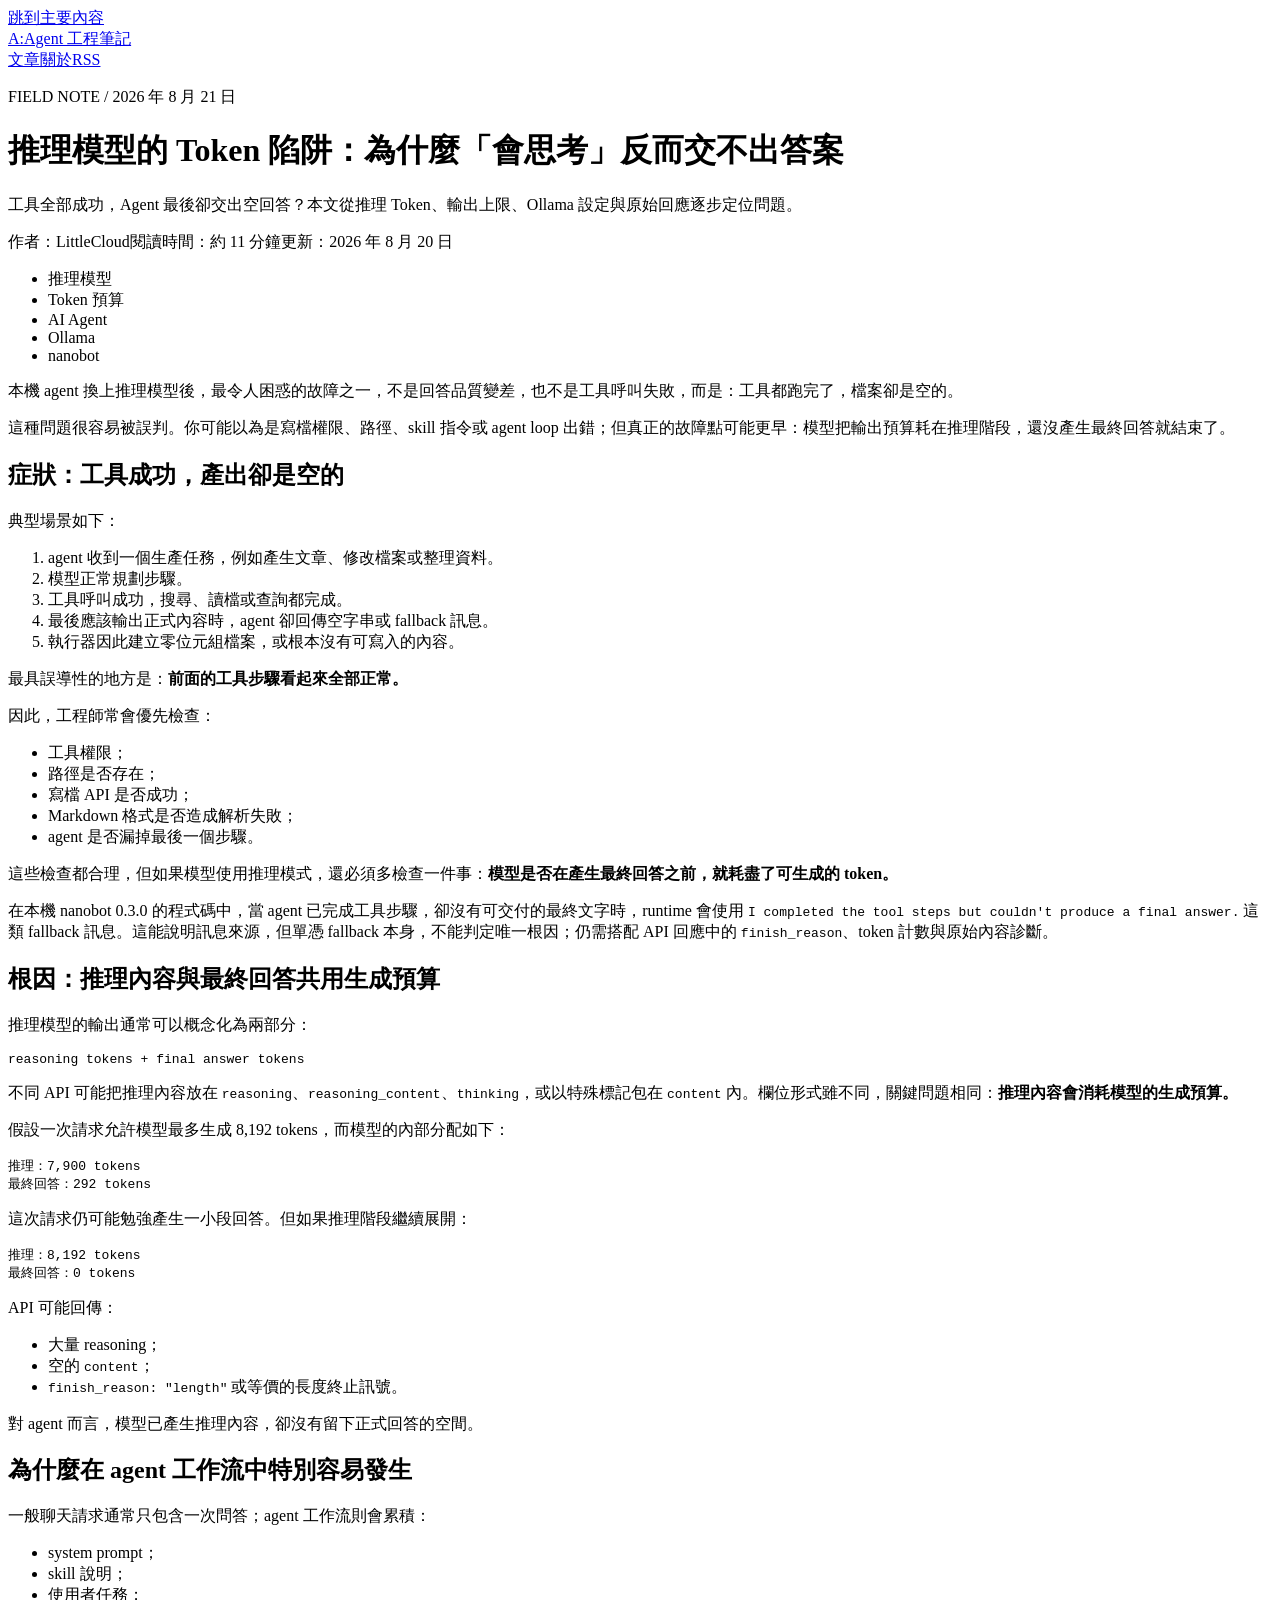
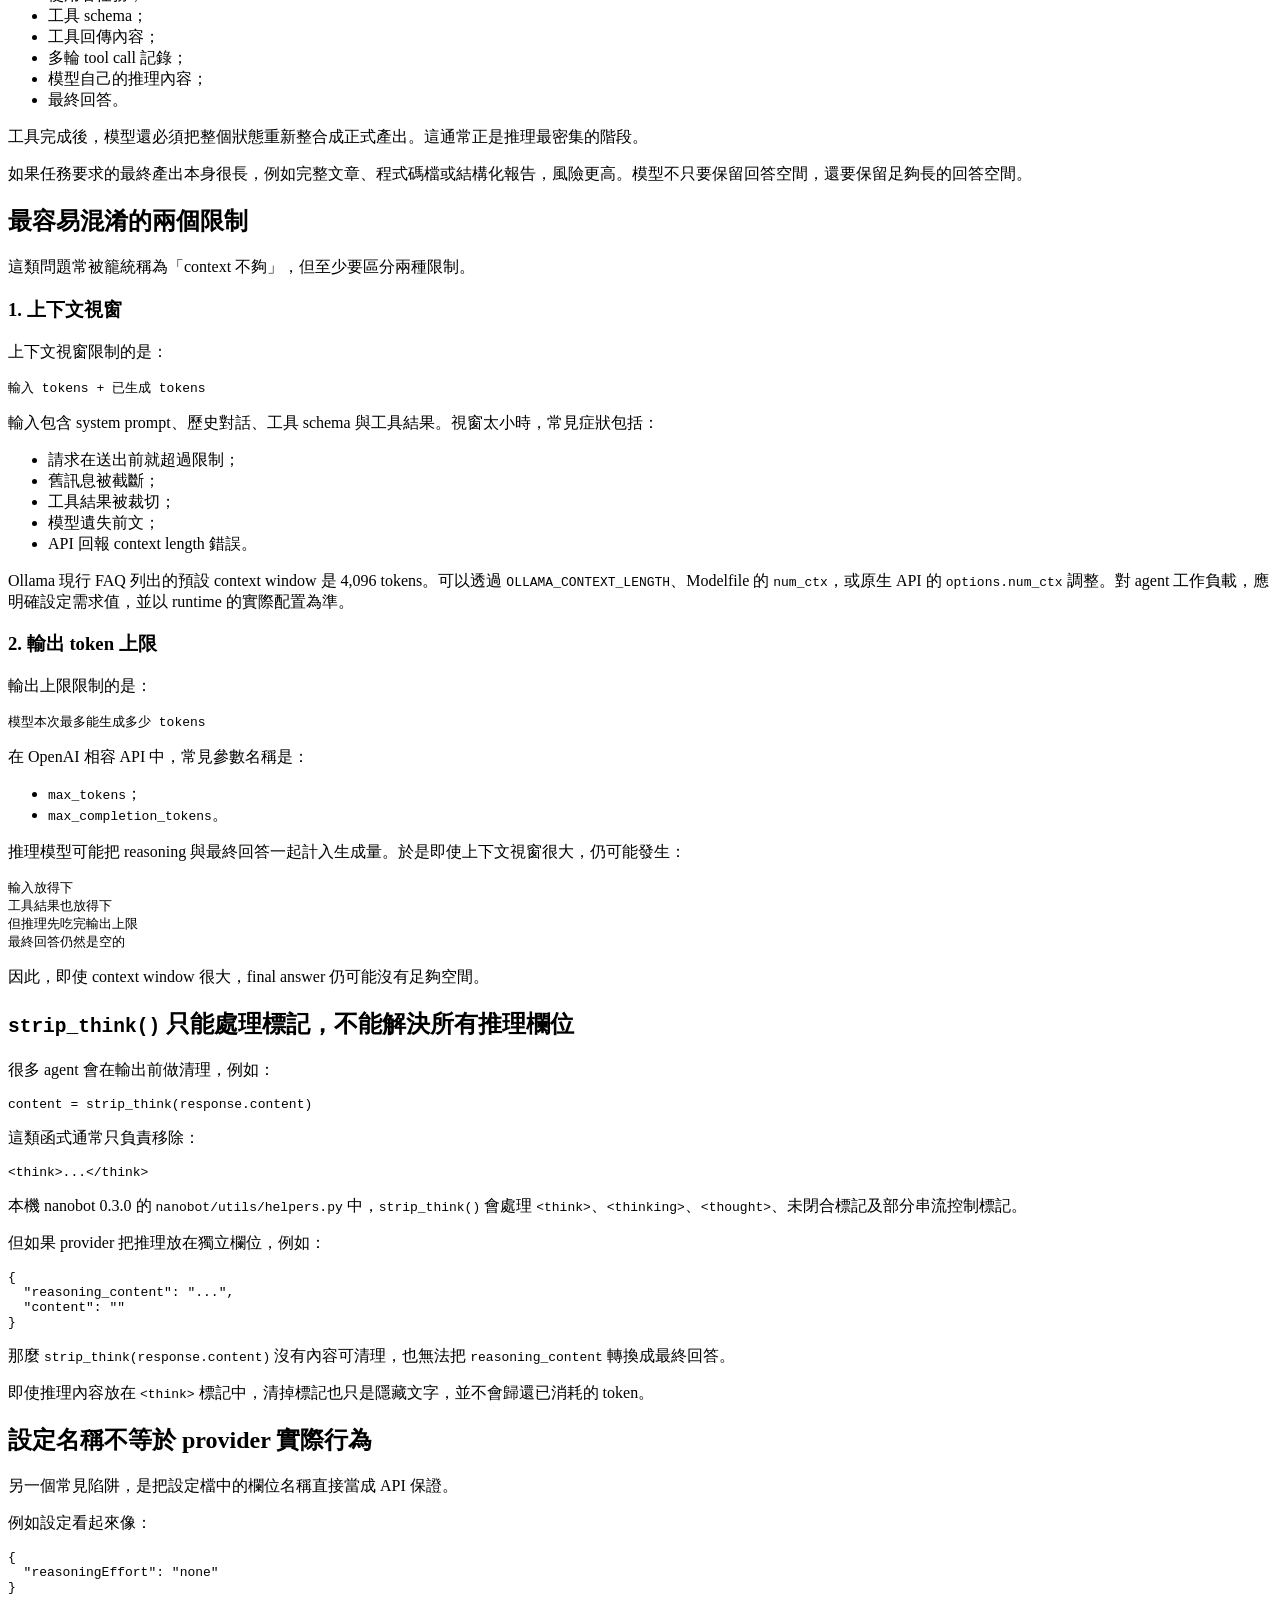
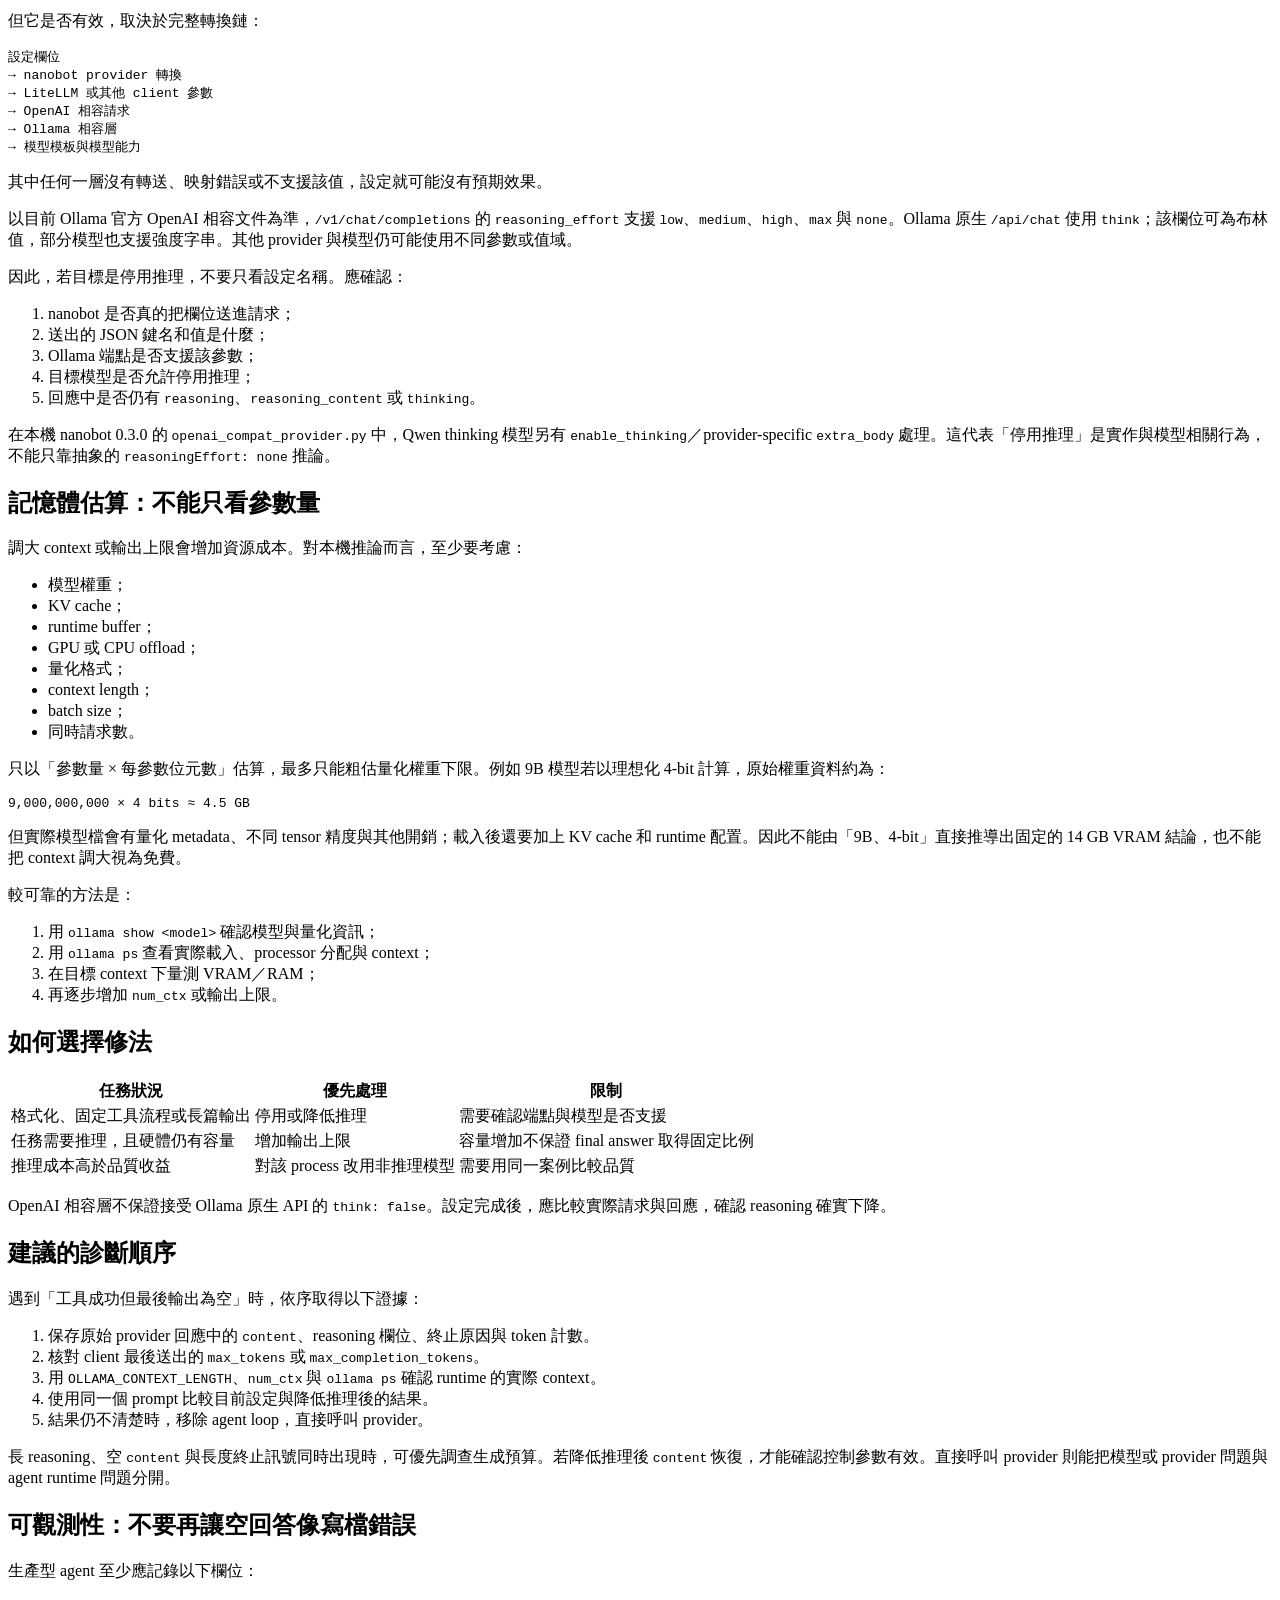
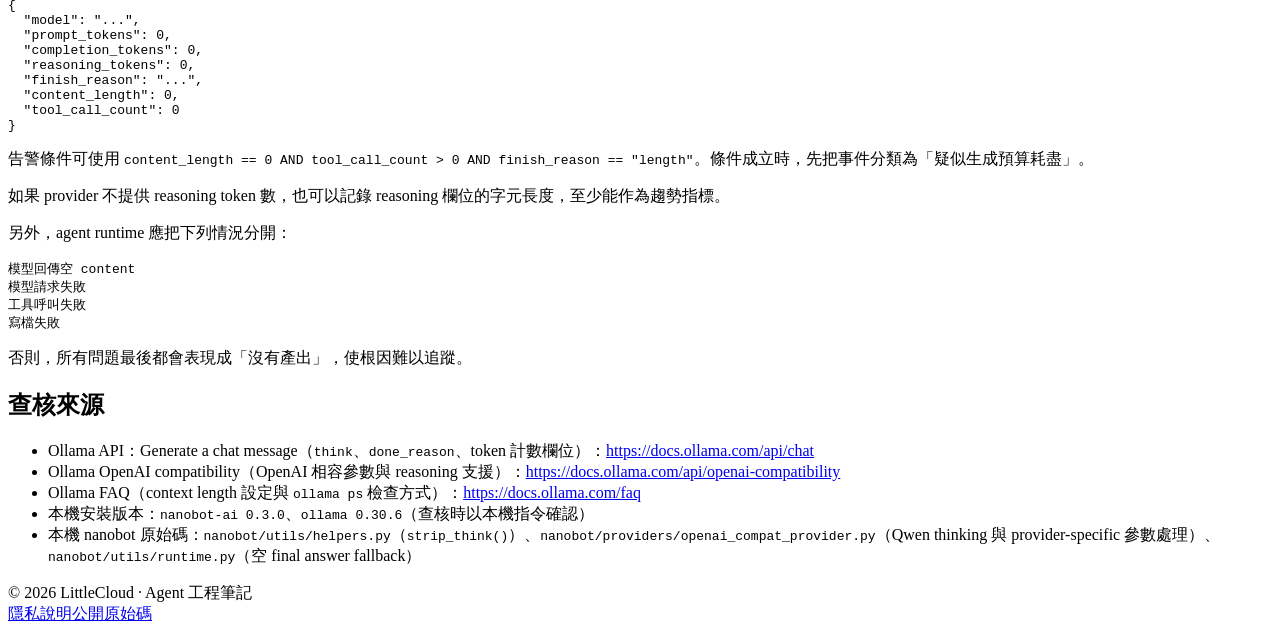
==== docs/posts/reasoning-token-trap/index.html @ 6ed3b205 "feat: 建立 Agent 工程筆記並發布首篇文章" ====
<!doctype html>
<html lang="zh-Hant">
<head>
  <meta charset="utf-8">
  <meta name="viewport" content="width=device-width, initial-scale=1">
  <title>推理模型的 Token 陷阱：為什麼「會思考」反而交不出答案｜Agent 工程筆記</title>
  <meta name="description" content="工具全部成功，Agent 最後卻交出空回答？本文從推理 Token、輸出上限、Ollama 設定與原始回應逐步定位問題。">
  <meta name="robots" content="index,follow">
  <meta name="theme-color" content="#004a3f">
  <link rel="canonical" href="https://littlecloud891117-tech.github.io/agent-engineering-notes/posts/reasoning-token-trap/">
  <link rel="alternate" type="application/rss+xml" title="Agent 工程筆記" href="https://littlecloud891117-tech.github.io/agent-engineering-notes/feed.xml">
  <link rel="stylesheet" href="/agent-engineering-notes/assets/styles.css">
<script type="application/ld+json">{"@context": "https://schema.org", "@type": "TechArticle", "headline": "推理模型的 Token 陷阱：為什麼「會思考」反而交不出答案", "description": "工具全部成功，Agent 最後卻交出空回答？本文從推理 Token、輸出上限、Ollama 設定與原始回應逐步定位問題。", "datePublished": "2026-08-21", "dateModified": "2026-08-20", "inLanguage": "zh-Hant", "author": {"@type": "Person", "name": "LittleCloud"}, "mainEntityOfPage": "https://littlecloud891117-tech.github.io/agent-engineering-notes/posts/reasoning-token-trap/", "keywords": ["推理模型", "Token 預算", "AI Agent", "Ollama", "nanobot"]}</script>
</head>
<body>
<a class="skip-link" href="#main">跳到主要內容</a>
<header class="site-header">
  <nav class="nav" aria-label="主要導覽">
    <a class="brand" href="/agent-engineering-notes/"><span class="brand-mark" aria-hidden="true">A:</span><span class="brand-name">Agent 工程筆記</span></a>
    <div class="nav-links"><a href="/agent-engineering-notes/">文章</a><a href="/agent-engineering-notes/about/">關於</a><a href="/agent-engineering-notes/feed.xml">RSS</a></div>
  </nav>
</header>
<main id="main"><header class="article-header">
  <p class="eyebrow">FIELD NOTE / 2026 年 8 月 21 日</p>
  <h1>推理模型的 Token 陷阱：為什麼「會思考」反而交不出答案</h1>
  <p class="article-dek">工具全部成功，Agent 最後卻交出空回答？本文從推理 Token、輸出上限、Ollama 設定與原始回應逐步定位問題。</p>
  <div class="article-meta"><span>作者：LittleCloud</span><span>閱讀時間：約 11 分鐘</span><span>更新：2026 年 8 月 20 日</span></div>
  <ul class="tag-list" aria-label="文章標籤"><li class="tag">推理模型</li><li class="tag">Token 預算</li><li class="tag">AI Agent</li><li class="tag">Ollama</li><li class="tag">nanobot</li></ul>
</header>
<article class="prose" data-source-sha256="1fbe356cb1611d88f131a388b54e28773e67cb4de681069ea52f38fb6ffc7315"><p>本機 agent 換上推理模型後，最令人困惑的故障之一，不是回答品質變差，也不是工具呼叫失敗，而是：工具都跑完了，檔案卻是空的。</p>
<p>這種問題很容易被誤判。你可能以為是寫檔權限、路徑、skill 指令或 agent loop 出錯；但真正的故障點可能更早：模型把輸出預算耗在推理階段，還沒產生最終回答就結束了。</p>
<h2>症狀：工具成功，產出卻是空的</h2>
<p>典型場景如下：</p>
<ol>
<li>agent 收到一個生產任務，例如產生文章、修改檔案或整理資料。</li>
<li>模型正常規劃步驟。</li>
<li>工具呼叫成功，搜尋、讀檔或查詢都完成。</li>
<li>最後應該輸出正式內容時，agent 卻回傳空字串或 fallback 訊息。</li>
<li>執行器因此建立零位元組檔案，或根本沒有可寫入的內容。</li>
</ol>
<p>最具誤導性的地方是：<strong>前面的工具步驟看起來全部正常。</strong></p>
<p>因此，工程師常會優先檢查：</p>
<ul>
<li>工具權限；</li>
<li>路徑是否存在；</li>
<li>寫檔 API 是否成功；</li>
<li>Markdown 格式是否造成解析失敗；</li>
<li>agent 是否漏掉最後一個步驟。</li>
</ul>
<p>這些檢查都合理，但如果模型使用推理模式，還必須多檢查一件事：<strong>模型是否在產生最終回答之前，就耗盡了可生成的 token。</strong></p>
<p>在本機 nanobot 0.3.0 的程式碼中，當 agent 已完成工具步驟，卻沒有可交付的最終文字時，runtime 會使用 <code>I completed the tool steps but couldn't produce a final answer.</code> 這類 fallback 訊息。這能說明訊息來源，但單憑 fallback 本身，不能判定唯一根因；仍需搭配 API 回應中的 <code>finish_reason</code>、token 計數與原始內容診斷。</p>
<h2>根因：推理內容與最終回答共用生成預算</h2>
<p>推理模型的輸出通常可以概念化為兩部分：</p>
<pre><code class="language-text">reasoning tokens + final answer tokens
</code></pre>
<p>不同 API 可能把推理內容放在 <code>reasoning</code>、<code>reasoning_content</code>、<code>thinking</code>，或以特殊標記包在 <code>content</code> 內。欄位形式雖不同，關鍵問題相同：<strong>推理內容會消耗模型的生成預算。</strong></p>
<p>假設一次請求允許模型最多生成 8,192 tokens，而模型的內部分配如下：</p>
<pre><code class="language-text">推理：7,900 tokens
最終回答：292 tokens
</code></pre>
<p>這次請求仍可能勉強產生一小段回答。但如果推理階段繼續展開：</p>
<pre><code class="language-text">推理：8,192 tokens
最終回答：0 tokens
</code></pre>
<p>API 可能回傳：</p>
<ul>
<li>大量 reasoning；</li>
<li>空的 <code>content</code>；</li>
<li><code>finish_reason: &quot;length&quot;</code> 或等價的長度終止訊號。</li>
</ul>
<p>對 agent 而言，模型已產生推理內容，卻沒有留下正式回答的空間。</p>
<h2>為什麼在 agent 工作流中特別容易發生</h2>
<p>一般聊天請求通常只包含一次問答；agent 工作流則會累積：</p>
<ul>
<li>system prompt；</li>
<li>skill 說明；</li>
<li>使用者任務；</li>
<li>工具 schema；</li>
<li>工具回傳內容；</li>
<li>多輪 tool call 記錄；</li>
<li>模型自己的推理內容；</li>
<li>最終回答。</li>
</ul>
<p>工具完成後，模型還必須把整個狀態重新整合成正式產出。這通常正是推理最密集的階段。</p>
<p>如果任務要求的最終產出本身很長，例如完整文章、程式碼檔或結構化報告，風險更高。模型不只要保留回答空間，還要保留足夠長的回答空間。</p>
<h2>最容易混淆的兩個限制</h2>
<p>這類問題常被籠統稱為「context 不夠」，但至少要區分兩種限制。</p>
<h3>1. 上下文視窗</h3>
<p>上下文視窗限制的是：</p>
<pre><code class="language-text">輸入 tokens + 已生成 tokens
</code></pre>
<p>輸入包含 system prompt、歷史對話、工具 schema 與工具結果。視窗太小時，常見症狀包括：</p>
<ul>
<li>請求在送出前就超過限制；</li>
<li>舊訊息被截斷；</li>
<li>工具結果被裁切；</li>
<li>模型遺失前文；</li>
<li>API 回報 context length 錯誤。</li>
</ul>
<p>Ollama 現行 FAQ 列出的預設 context window 是 4,096 tokens。可以透過 <code>OLLAMA_CONTEXT_LENGTH</code>、Modelfile 的 <code>num_ctx</code>，或原生 API 的 <code>options.num_ctx</code> 調整。對 agent 工作負載，應明確設定需求值，並以 runtime 的實際配置為準。</p>
<h3>2. 輸出 token 上限</h3>
<p>輸出上限限制的是：</p>
<pre><code class="language-text">模型本次最多能生成多少 tokens
</code></pre>
<p>在 OpenAI 相容 API 中，常見參數名稱是：</p>
<ul>
<li><code>max_tokens</code>；</li>
<li><code>max_completion_tokens</code>。</li>
</ul>
<p>推理模型可能把 reasoning 與最終回答一起計入生成量。於是即使上下文視窗很大，仍可能發生：</p>
<pre><code class="language-text">輸入放得下
工具結果也放得下
但推理先吃完輸出上限
最終回答仍然是空的
</code></pre>
<p>因此，即使 context window 很大，final answer 仍可能沒有足夠空間。</p>
<h2><code>strip_think()</code> 只能處理標記，不能解決所有推理欄位</h2>
<p>很多 agent 會在輸出前做清理，例如：</p>
<pre><code class="language-python">content = strip_think(response.content)
</code></pre>
<p>這類函式通常只負責移除：</p>
<pre><code class="language-text">&lt;think&gt;...&lt;/think&gt;
</code></pre>
<p>本機 nanobot 0.3.0 的 <code>nanobot/utils/helpers.py</code> 中，<code>strip_think()</code> 會處理 <code>&lt;think&gt;</code>、<code>&lt;thinking&gt;</code>、<code>&lt;thought&gt;</code>、未閉合標記及部分串流控制標記。</p>
<p>但如果 provider 把推理放在獨立欄位，例如：</p>
<pre><code class="language-json">{
  &quot;reasoning_content&quot;: &quot;...&quot;,
  &quot;content&quot;: &quot;&quot;
}
</code></pre>
<p>那麼 <code>strip_think(response.content)</code> 沒有內容可清理，也無法把 <code>reasoning_content</code> 轉換成最終回答。</p>
<p>即使推理內容放在 <code>&lt;think&gt;</code> 標記中，清掉標記也只是隱藏文字，並不會歸還已消耗的 token。</p>
<h2>設定名稱不等於 provider 實際行為</h2>
<p>另一個常見陷阱，是把設定檔中的欄位名稱直接當成 API 保證。</p>
<p>例如設定看起來像：</p>
<pre><code class="language-json">{
  &quot;reasoningEffort&quot;: &quot;none&quot;
}
</code></pre>
<p>但它是否有效，取決於完整轉換鏈：</p>
<pre><code class="language-text">設定欄位
→ nanobot provider 轉換
→ LiteLLM 或其他 client 參數
→ OpenAI 相容請求
→ Ollama 相容層
→ 模型模板與模型能力
</code></pre>
<p>其中任何一層沒有轉送、映射錯誤或不支援該值，設定就可能沒有預期效果。</p>
<p>以目前 Ollama 官方 OpenAI 相容文件為準，<code>/v1/chat/completions</code> 的 <code>reasoning_effort</code> 支援 <code>low</code>、<code>medium</code>、<code>high</code>、<code>max</code> 與 <code>none</code>。Ollama 原生 <code>/api/chat</code> 使用 <code>think</code>；該欄位可為布林值，部分模型也支援強度字串。其他 provider 與模型仍可能使用不同參數或值域。</p>
<p>因此，若目標是停用推理，不要只看設定名稱。應確認：</p>
<ol>
<li>nanobot 是否真的把欄位送進請求；</li>
<li>送出的 JSON 鍵名和值是什麼；</li>
<li>Ollama 端點是否支援該參數；</li>
<li>目標模型是否允許停用推理；</li>
<li>回應中是否仍有 <code>reasoning</code>、<code>reasoning_content</code> 或 <code>thinking</code>。</li>
</ol>
<p>在本機 nanobot 0.3.0 的 <code>openai_compat_provider.py</code> 中，Qwen thinking 模型另有 <code>enable_thinking</code>／provider-specific <code>extra_body</code> 處理。這代表「停用推理」是實作與模型相關行為，不能只靠抽象的 <code>reasoningEffort: none</code> 推論。</p>
<h2>記憶體估算：不能只看參數量</h2>
<p>調大 context 或輸出上限會增加資源成本。對本機推論而言，至少要考慮：</p>
<ul>
<li>模型權重；</li>
<li>KV cache；</li>
<li>runtime buffer；</li>
<li>GPU 或 CPU offload；</li>
<li>量化格式；</li>
<li>context length；</li>
<li>batch size；</li>
<li>同時請求數。</li>
</ul>
<p>只以「參數量 × 每參數位元數」估算，最多只能粗估量化權重下限。例如 9B 模型若以理想化 4-bit 計算，原始權重資料約為：</p>
<pre><code class="language-text">9,000,000,000 × 4 bits ≈ 4.5 GB
</code></pre>
<p>但實際模型檔會有量化 metadata、不同 tensor 精度與其他開銷；載入後還要加上 KV cache 和 runtime 配置。因此不能由「9B、4-bit」直接推導出固定的 14 GB VRAM 結論，也不能把 context 調大視為免費。</p>
<p>較可靠的方法是：</p>
<ol>
<li>用 <code>ollama show &lt;model&gt;</code> 確認模型與量化資訊；</li>
<li>用 <code>ollama ps</code> 查看實際載入、processor 分配與 context；</li>
<li>在目標 context 下量測 VRAM／RAM；</li>
<li>再逐步增加 <code>num_ctx</code> 或輸出上限。</li>
</ol>
<h2>如何選擇修法</h2>
<table>
<thead>
<tr>
<th>任務狀況</th>
<th>優先處理</th>
<th>限制</th>
</tr>
</thead>
<tbody>
<tr>
<td>格式化、固定工具流程或長篇輸出</td>
<td>停用或降低推理</td>
<td>需要確認端點與模型是否支援</td>
</tr>
<tr>
<td>任務需要推理，且硬體仍有容量</td>
<td>增加輸出上限</td>
<td>容量增加不保證 final answer 取得固定比例</td>
</tr>
<tr>
<td>推理成本高於品質收益</td>
<td>對該 process 改用非推理模型</td>
<td>需要用同一案例比較品質</td>
</tr>
</tbody>
</table>
<p>OpenAI 相容層不保證接受 Ollama 原生 API 的 <code>think: false</code>。設定完成後，應比較實際請求與回應，確認 reasoning 確實下降。</p>
<h2>建議的診斷順序</h2>
<p>遇到「工具成功但最後輸出為空」時，依序取得以下證據：</p>
<ol>
<li>保存原始 provider 回應中的 <code>content</code>、reasoning 欄位、終止原因與 token 計數。</li>
<li>核對 client 最後送出的 <code>max_tokens</code> 或 <code>max_completion_tokens</code>。</li>
<li>用 <code>OLLAMA_CONTEXT_LENGTH</code>、<code>num_ctx</code> 與 <code>ollama ps</code> 確認 runtime 的實際 context。</li>
<li>使用同一個 prompt 比較目前設定與降低推理後的結果。</li>
<li>結果仍不清楚時，移除 agent loop，直接呼叫 provider。</li>
</ol>
<p>長 reasoning、空 <code>content</code> 與長度終止訊號同時出現時，可優先調查生成預算。若降低推理後 <code>content</code> 恢復，才能確認控制參數有效。直接呼叫 provider 則能把模型或 provider 問題與 agent runtime 問題分開。</p>
<h2>可觀測性：不要再讓空回答像寫檔錯誤</h2>
<p>生產型 agent 至少應記錄以下欄位：</p>
<pre><code class="language-json">{
  &quot;model&quot;: &quot;...&quot;,
  &quot;prompt_tokens&quot;: 0,
  &quot;completion_tokens&quot;: 0,
  &quot;reasoning_tokens&quot;: 0,
  &quot;finish_reason&quot;: &quot;...&quot;,
  &quot;content_length&quot;: 0,
  &quot;tool_call_count&quot;: 0
}
</code></pre>
<p>告警條件可使用 <code>content_length == 0 AND tool_call_count &gt; 0 AND finish_reason == &quot;length&quot;</code>。條件成立時，先把事件分類為「疑似生成預算耗盡」。</p>
<p>如果 provider 不提供 reasoning token 數，也可以記錄 reasoning 欄位的字元長度，至少能作為趨勢指標。</p>
<p>另外，agent runtime 應把下列情況分開：</p>
<pre><code class="language-text">模型回傳空 content
模型請求失敗
工具呼叫失敗
寫檔失敗
</code></pre>
<p>否則，所有問題最後都會表現成「沒有產出」，使根因難以追蹤。</p>
<h2>查核來源</h2>
<ul>
<li>Ollama API：Generate a chat message（<code>think</code>、<code>done_reason</code>、token 計數欄位）：<a href="https://docs.ollama.com/api/chat">https://docs.ollama.com/api/chat</a></li>
<li>Ollama OpenAI compatibility（OpenAI 相容參數與 reasoning 支援）：<a href="https://docs.ollama.com/api/openai-compatibility">https://docs.ollama.com/api/openai-compatibility</a></li>
<li>Ollama FAQ（context length 設定與 <code>ollama ps</code> 檢查方式）：<a href="https://docs.ollama.com/faq">https://docs.ollama.com/faq</a></li>
<li>本機安裝版本：<code>nanobot-ai 0.3.0</code>、<code>ollama 0.30.6</code>（查核時以本機指令確認）</li>
<li>本機 nanobot 原始碼：<code>nanobot/utils/helpers.py</code>（<code>strip_think()</code>）、<code>nanobot/providers/openai_compat_provider.py</code>（Qwen thinking 與 provider-specific 參數處理）、<code>nanobot/utils/runtime.py</code>（空 final answer fallback）</li>
</ul>
</article></main>
<footer class="site-footer">
  <div class="footer-inner">
    <span>© 2026 LittleCloud · Agent 工程筆記</span>
    <div class="footer-links"><a href="/agent-engineering-notes/privacy/">隱私說明</a><a href="https://github.com/littlecloud891117-tech/agent-engineering-notes">公開原始碼</a></div>
  </div>
</footer>
</body>
</html>
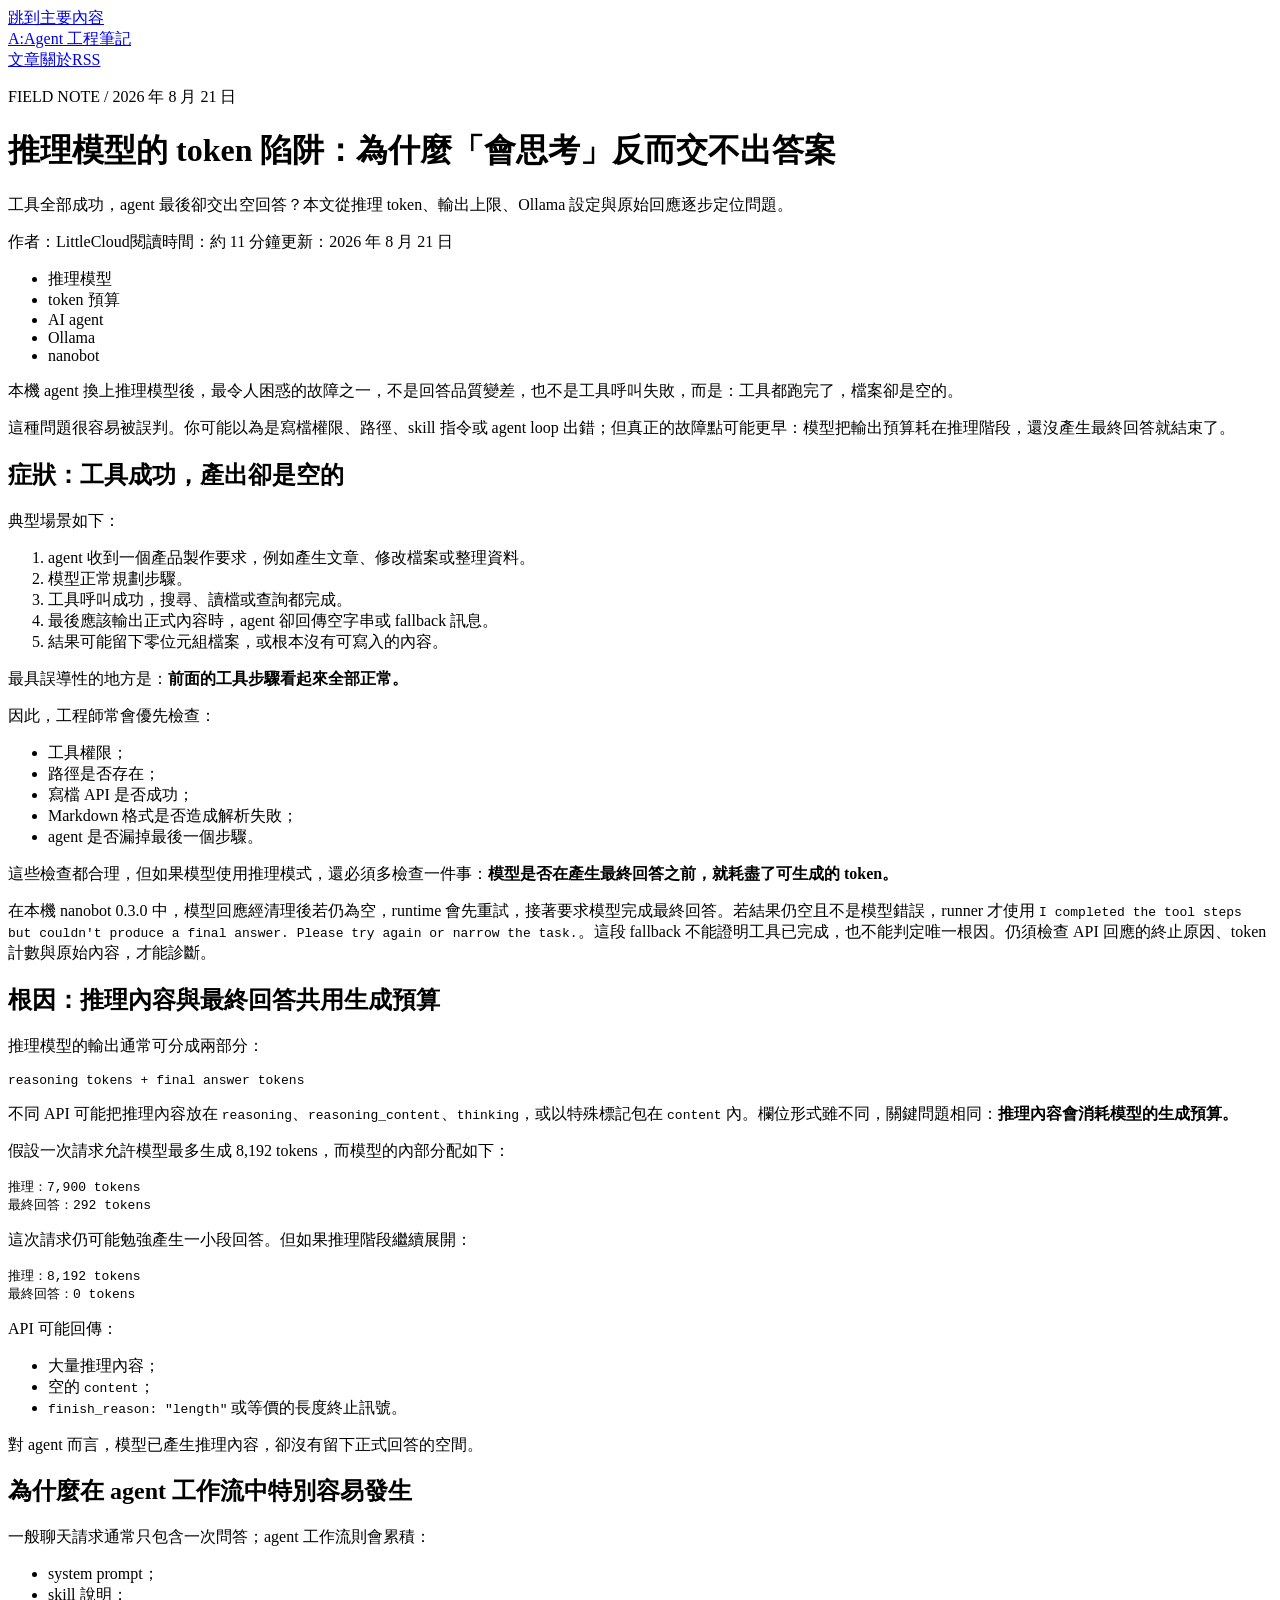
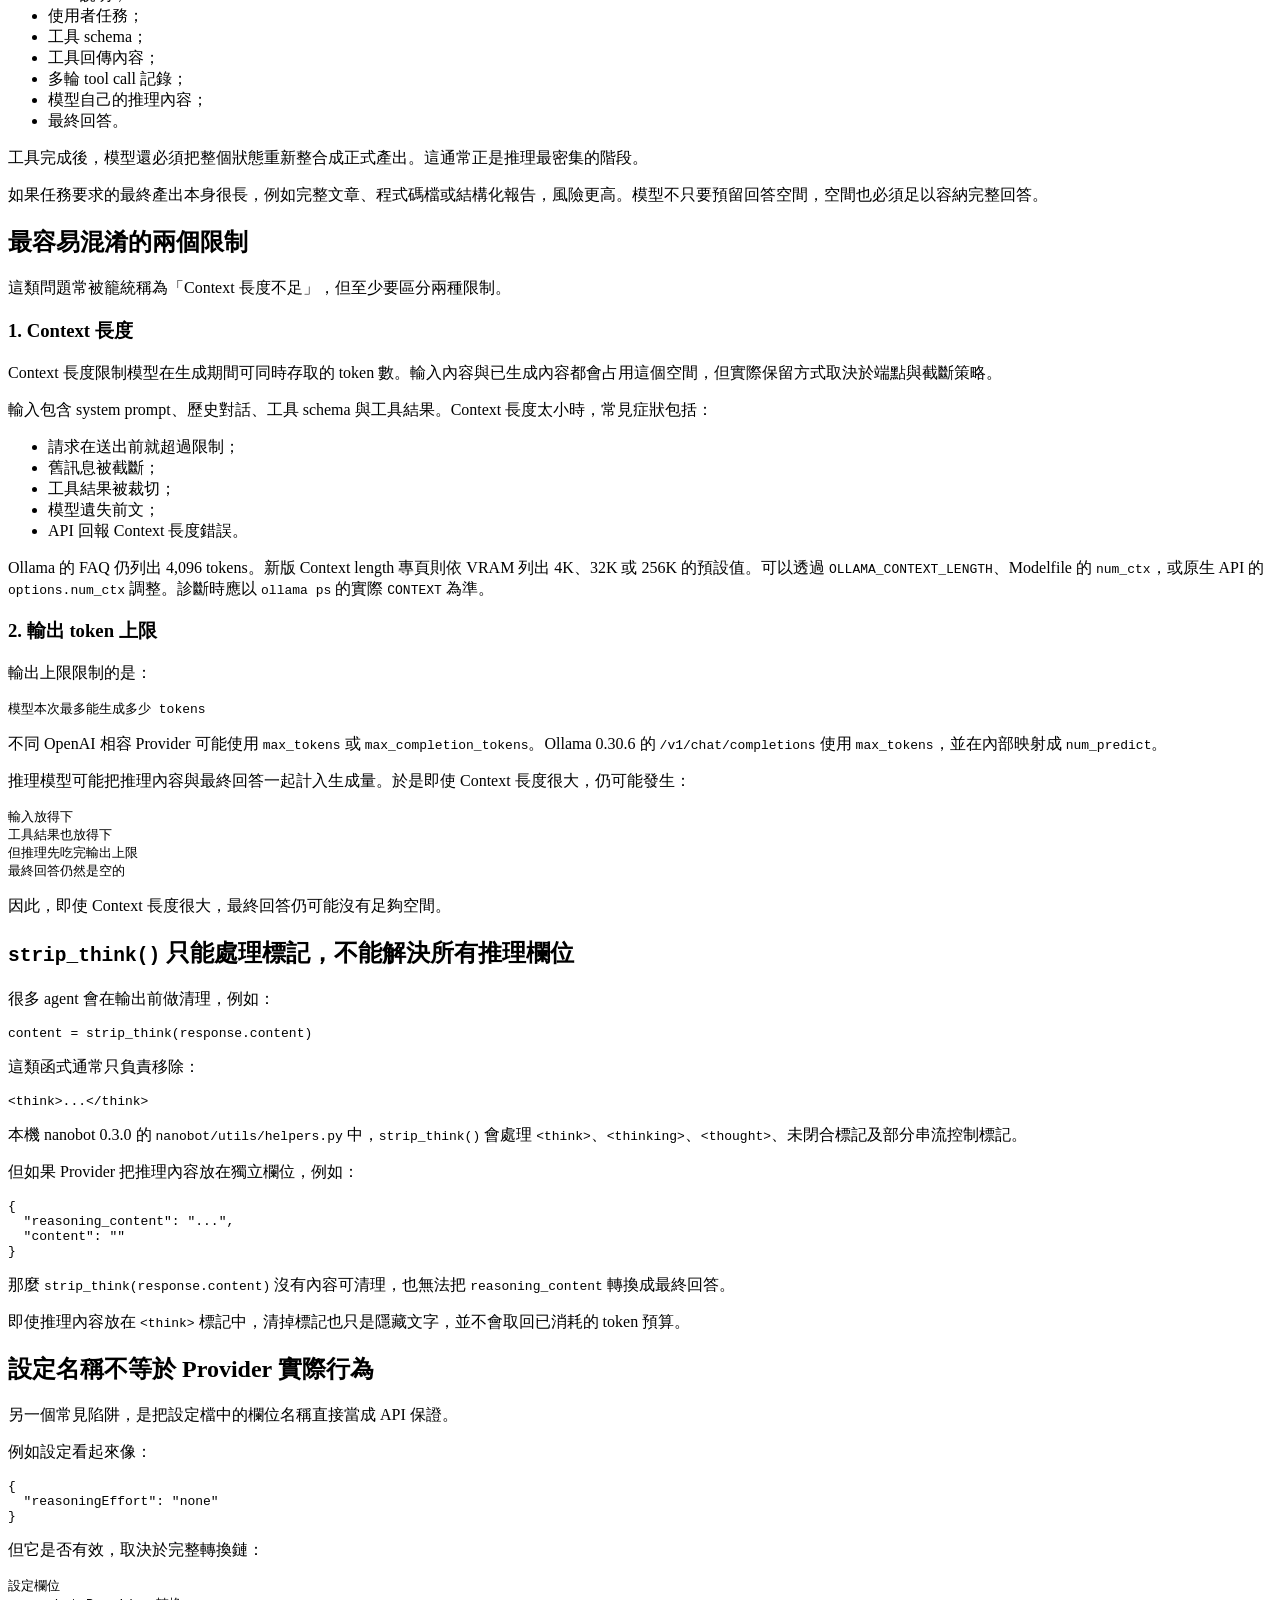
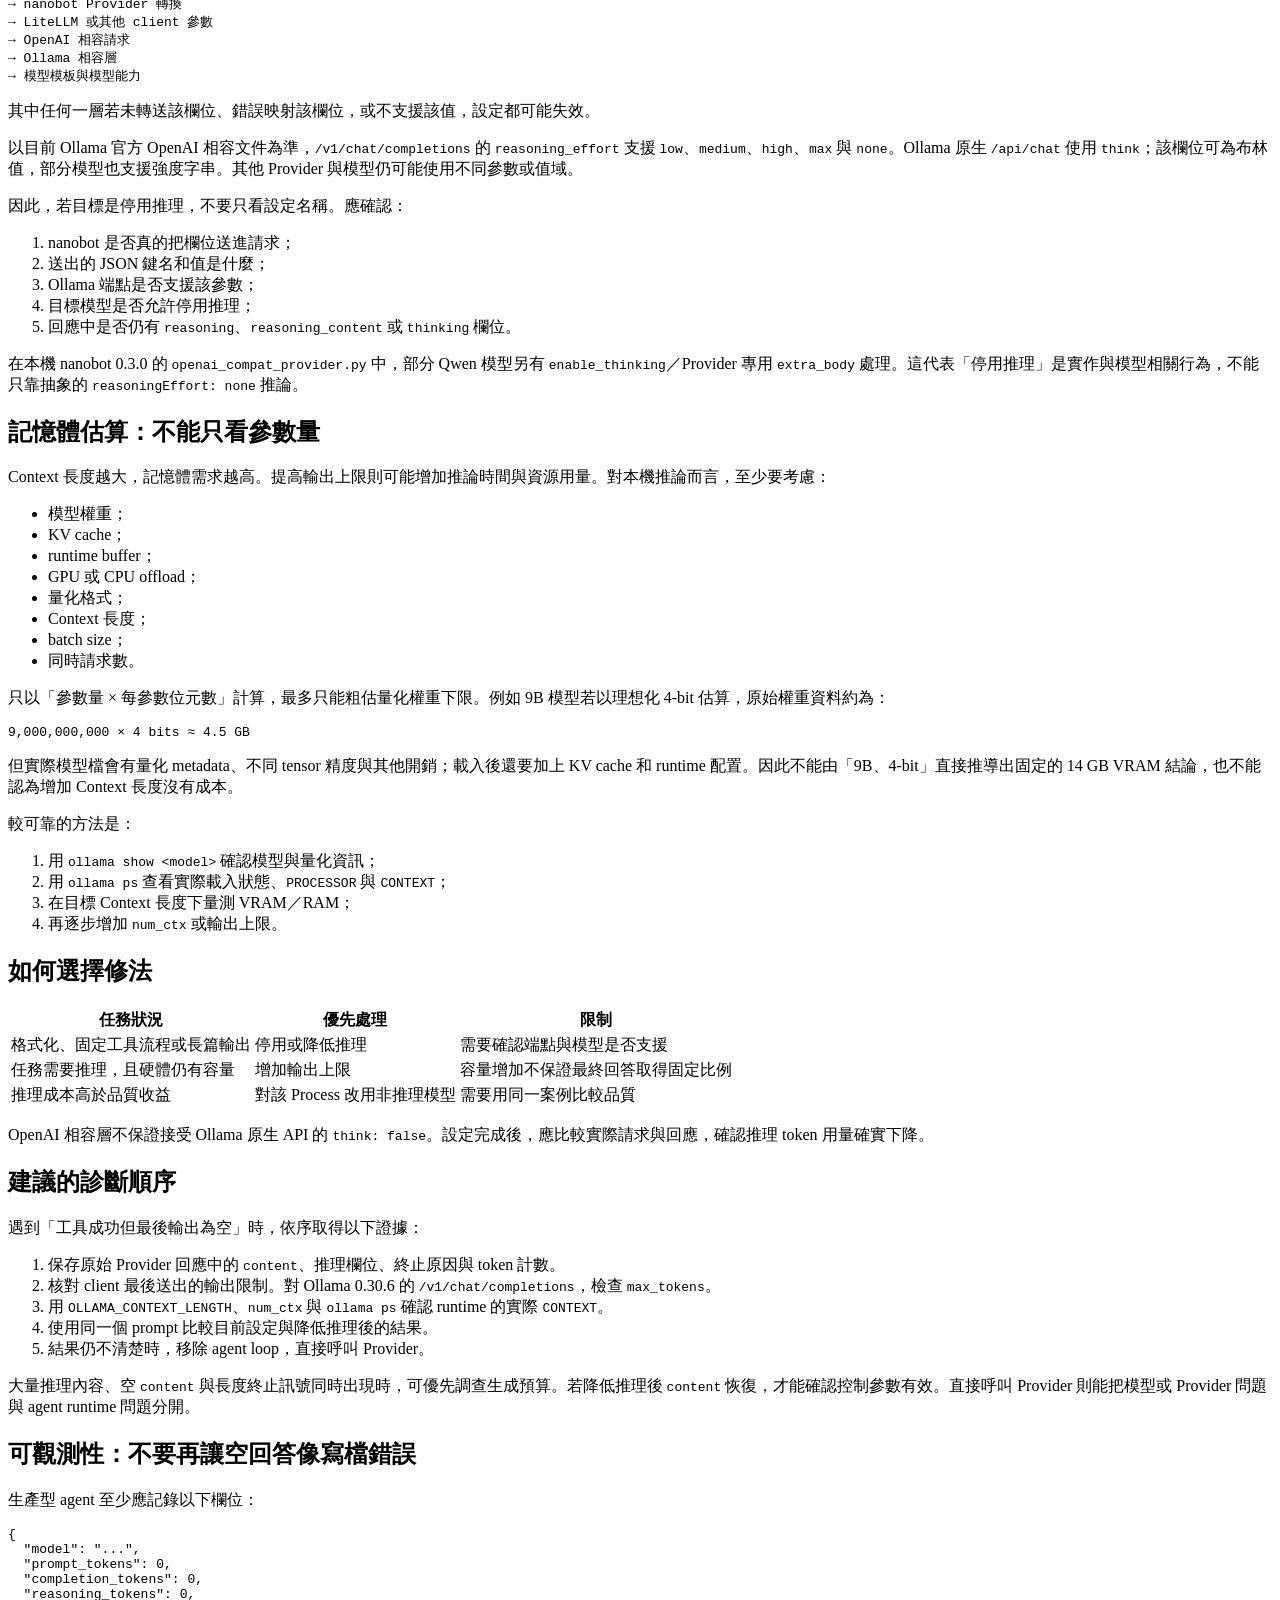
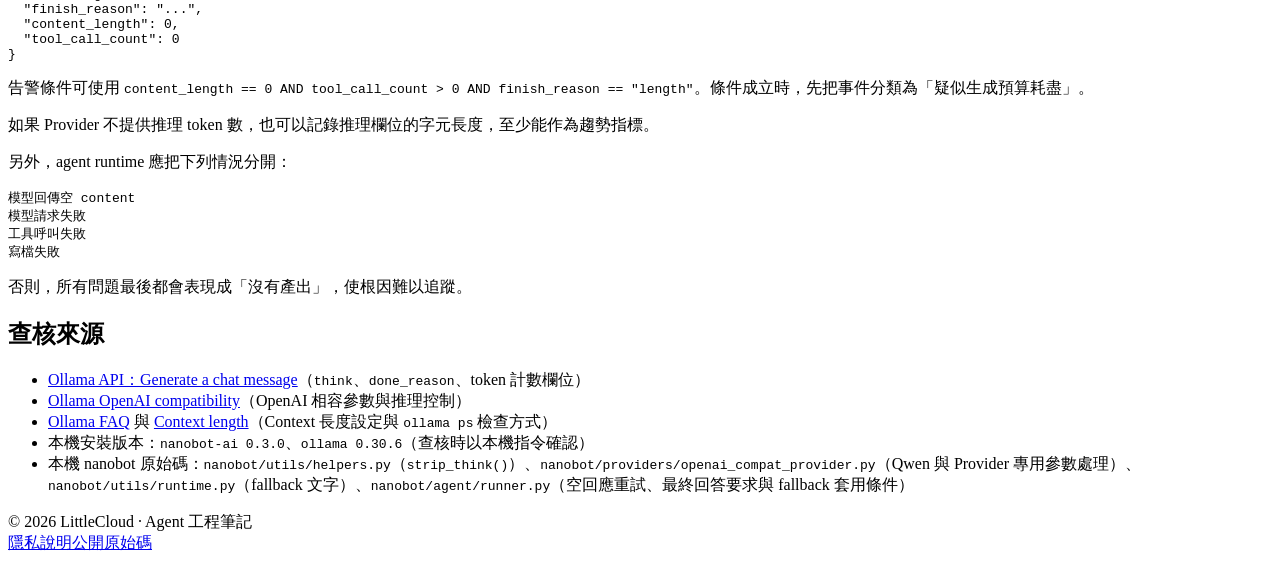
==== commit c0e4ff2e: "docs: 更新推理 token 文章" ====
--- a/docs/posts/reasoning-token-trap/index.html
+++ b/docs/posts/reasoning-token-trap/index.html
@@ -3,14 +3,14 @@
 <head>
   <meta charset="utf-8">
   <meta name="viewport" content="width=device-width, initial-scale=1">
-  <title>推理模型的 Token 陷阱：為什麼「會思考」反而交不出答案｜Agent 工程筆記</title>
-  <meta name="description" content="工具全部成功，Agent 最後卻交出空回答？本文從推理 Token、輸出上限、Ollama 設定與原始回應逐步定位問題。">
+  <title>推理模型的 token 陷阱：為什麼「會思考」反而交不出答案｜Agent 工程筆記</title>
+  <meta name="description" content="工具全部成功，agent 最後卻交出空回答？本文從推理 token、輸出上限、Ollama 設定與原始回應逐步定位問題。">
   <meta name="robots" content="index,follow">
   <meta name="theme-color" content="#004a3f">
   <link rel="canonical" href="https://littlecloud891117-tech.github.io/agent-engineering-notes/posts/reasoning-token-trap/">
   <link rel="alternate" type="application/rss+xml" title="Agent 工程筆記" href="https://littlecloud891117-tech.github.io/agent-engineering-notes/feed.xml">
   <link rel="stylesheet" href="/agent-engineering-notes/assets/styles.css">
-<script type="application/ld+json">{"@context": "https://schema.org", "@type": "TechArticle", "headline": "推理模型的 Token 陷阱：為什麼「會思考」反而交不出答案", "description": "工具全部成功，Agent 最後卻交出空回答？本文從推理 Token、輸出上限、Ollama 設定與原始回應逐步定位問題。", "datePublished": "2026-08-21", "dateModified": "2026-08-20", "inLanguage": "zh-Hant", "author": {"@type": "Person", "name": "LittleCloud"}, "mainEntityOfPage": "https://littlecloud891117-tech.github.io/agent-engineering-notes/posts/reasoning-token-trap/", "keywords": ["推理模型", "Token 預算", "AI Agent", "Ollama", "nanobot"]}</script>
+<script type="application/ld+json">{"@context": "https://schema.org", "@type": "TechArticle", "headline": "推理模型的 token 陷阱：為什麼「會思考」反而交不出答案", "description": "工具全部成功，agent 最後卻交出空回答？本文從推理 token、輸出上限、Ollama 設定與原始回應逐步定位問題。", "datePublished": "2026-08-21", "dateModified": "2026-08-21", "inLanguage": "zh-Hant", "author": {"@type": "Person", "name": "LittleCloud"}, "mainEntityOfPage": "https://littlecloud891117-tech.github.io/agent-engineering-notes/posts/reasoning-token-trap/", "keywords": ["推理模型", "token 預算", "AI agent", "Ollama", "nanobot"]}</script>
 </head>
 <body>
 <a class="skip-link" href="#main">跳到主要內容</a>
@@ -22,21 +22,21 @@
 </header>
 <main id="main"><header class="article-header">
   <p class="eyebrow">FIELD NOTE / 2026 年 8 月 21 日</p>
-  <h1>推理模型的 Token 陷阱：為什麼「會思考」反而交不出答案</h1>
-  <p class="article-dek">工具全部成功，Agent 最後卻交出空回答？本文從推理 Token、輸出上限、Ollama 設定與原始回應逐步定位問題。</p>
-  <div class="article-meta"><span>作者：LittleCloud</span><span>閱讀時間：約 11 分鐘</span><span>更新：2026 年 8 月 20 日</span></div>
-  <ul class="tag-list" aria-label="文章標籤"><li class="tag">推理模型</li><li class="tag">Token 預算</li><li class="tag">AI Agent</li><li class="tag">Ollama</li><li class="tag">nanobot</li></ul>
+  <h1>推理模型的 token 陷阱：為什麼「會思考」反而交不出答案</h1>
+  <p class="article-dek">工具全部成功，agent 最後卻交出空回答？本文從推理 token、輸出上限、Ollama 設定與原始回應逐步定位問題。</p>
+  <div class="article-meta"><span>作者：LittleCloud</span><span>閱讀時間：約 11 分鐘</span><span>更新：2026 年 8 月 21 日</span></div>
+  <ul class="tag-list" aria-label="文章標籤"><li class="tag">推理模型</li><li class="tag">token 預算</li><li class="tag">AI agent</li><li class="tag">Ollama</li><li class="tag">nanobot</li></ul>
 </header>
-<article class="prose" data-source-sha256="1fbe356cb1611d88f131a388b54e28773e67cb4de681069ea52f38fb6ffc7315"><p>本機 agent 換上推理模型後，最令人困惑的故障之一，不是回答品質變差，也不是工具呼叫失敗，而是：工具都跑完了，檔案卻是空的。</p>
+<article class="prose" data-source-sha256="56e6381b91b8a276de355dedacd2b038af33db2cc20511f552d207c5e57a5af3"><p>本機 agent 換上推理模型後，最令人困惑的故障之一，不是回答品質變差，也不是工具呼叫失敗，而是：工具都跑完了，檔案卻是空的。</p>
 <p>這種問題很容易被誤判。你可能以為是寫檔權限、路徑、skill 指令或 agent loop 出錯；但真正的故障點可能更早：模型把輸出預算耗在推理階段，還沒產生最終回答就結束了。</p>
 <h2>症狀：工具成功，產出卻是空的</h2>
 <p>典型場景如下：</p>
 <ol>
-<li>agent 收到一個生產任務，例如產生文章、修改檔案或整理資料。</li>
+<li>agent 收到一個產品製作要求，例如產生文章、修改檔案或整理資料。</li>
 <li>模型正常規劃步驟。</li>
 <li>工具呼叫成功，搜尋、讀檔或查詢都完成。</li>
 <li>最後應該輸出正式內容時，agent 卻回傳空字串或 fallback 訊息。</li>
-<li>執行器因此建立零位元組檔案，或根本沒有可寫入的內容。</li>
+<li>結果可能留下零位元組檔案，或根本沒有可寫入的內容。</li>
 </ol>
 <p>最具誤導性的地方是：<strong>前面的工具步驟看起來全部正常。</strong></p>
 <p>因此，工程師常會優先檢查：</p>
@@ -48,9 +48,9 @@
 <li>agent 是否漏掉最後一個步驟。</li>
 </ul>
 <p>這些檢查都合理，但如果模型使用推理模式，還必須多檢查一件事：<strong>模型是否在產生最終回答之前，就耗盡了可生成的 token。</strong></p>
-<p>在本機 nanobot 0.3.0 的程式碼中，當 agent 已完成工具步驟，卻沒有可交付的最終文字時，runtime 會使用 <code>I completed the tool steps but couldn't produce a final answer.</code> 這類 fallback 訊息。這能說明訊息來源，但單憑 fallback 本身，不能判定唯一根因；仍需搭配 API 回應中的 <code>finish_reason</code>、token 計數與原始內容診斷。</p>
+<p>在本機 nanobot 0.3.0 中，模型回應經清理後若仍為空，runtime 會先重試，接著要求模型完成最終回答。若結果仍空且不是模型錯誤，runner 才使用 <code>I completed the tool steps but couldn't produce a final answer. Please try again or narrow the task.</code>。這段 fallback 不能證明工具已完成，也不能判定唯一根因。仍須檢查 API 回應的終止原因、token 計數與原始內容，才能診斷。</p>
 <h2>根因：推理內容與最終回答共用生成預算</h2>
-<p>推理模型的輸出通常可以概念化為兩部分：</p>
+<p>推理模型的輸出通常可分成兩部分：</p>
 <pre><code class="language-text">reasoning tokens + final answer tokens
 </code></pre>
 <p>不同 API 可能把推理內容放在 <code>reasoning</code>、<code>reasoning_content</code>、<code>thinking</code>，或以特殊標記包在 <code>content</code> 內。欄位形式雖不同，關鍵問題相同：<strong>推理內容會消耗模型的生成預算。</strong></p>
@@ -64,7 +64,7 @@
 </code></pre>
 <p>API 可能回傳：</p>
 <ul>
-<li>大量 reasoning；</li>
+<li>大量推理內容；</li>
 <li>空的 <code>content</code>；</li>
 <li><code>finish_reason: &quot;length&quot;</code> 或等價的長度終止訊號。</li>
 </ul>
@@ -82,38 +82,32 @@
 <li>最終回答。</li>
 </ul>
 <p>工具完成後，模型還必須把整個狀態重新整合成正式產出。這通常正是推理最密集的階段。</p>
-<p>如果任務要求的最終產出本身很長，例如完整文章、程式碼檔或結構化報告，風險更高。模型不只要保留回答空間，還要保留足夠長的回答空間。</p>
+<p>如果任務要求的最終產出本身很長，例如完整文章、程式碼檔或結構化報告，風險更高。模型不只要預留回答空間，空間也必須足以容納完整回答。</p>
 <h2>最容易混淆的兩個限制</h2>
-<p>這類問題常被籠統稱為「context 不夠」，但至少要區分兩種限制。</p>
-<h3>1. 上下文視窗</h3>
-<p>上下文視窗限制的是：</p>
-<pre><code class="language-text">輸入 tokens + 已生成 tokens
-</code></pre>
-<p>輸入包含 system prompt、歷史對話、工具 schema 與工具結果。視窗太小時，常見症狀包括：</p>
+<p>這類問題常被籠統稱為「Context 長度不足」，但至少要區分兩種限制。</p>
+<h3>1. Context 長度</h3>
+<p>Context 長度限制模型在生成期間可同時存取的 token 數。輸入內容與已生成內容都會占用這個空間，但實際保留方式取決於端點與截斷策略。</p>
+<p>輸入包含 system prompt、歷史對話、工具 schema 與工具結果。Context 長度太小時，常見症狀包括：</p>
 <ul>
 <li>請求在送出前就超過限制；</li>
 <li>舊訊息被截斷；</li>
 <li>工具結果被裁切；</li>
 <li>模型遺失前文；</li>
-<li>API 回報 context length 錯誤。</li>
-</ul>
-<p>Ollama 現行 FAQ 列出的預設 context window 是 4,096 tokens。可以透過 <code>OLLAMA_CONTEXT_LENGTH</code>、Modelfile 的 <code>num_ctx</code>，或原生 API 的 <code>options.num_ctx</code> 調整。對 agent 工作負載，應明確設定需求值，並以 runtime 的實際配置為準。</p>
+<li>API 回報 Context 長度錯誤。</li>
+</ul>
+<p>Ollama 的 FAQ 仍列出 4,096 tokens。新版 Context length 專頁則依 VRAM 列出 4K、32K 或 256K 的預設值。可以透過 <code>OLLAMA_CONTEXT_LENGTH</code>、Modelfile 的 <code>num_ctx</code>，或原生 API 的 <code>options.num_ctx</code> 調整。診斷時應以 <code>ollama ps</code> 的實際 <code>CONTEXT</code> 為準。</p>
 <h3>2. 輸出 token 上限</h3>
 <p>輸出上限限制的是：</p>
 <pre><code class="language-text">模型本次最多能生成多少 tokens
 </code></pre>
-<p>在 OpenAI 相容 API 中，常見參數名稱是：</p>
-<ul>
-<li><code>max_tokens</code>；</li>
-<li><code>max_completion_tokens</code>。</li>
-</ul>
-<p>推理模型可能把 reasoning 與最終回答一起計入生成量。於是即使上下文視窗很大，仍可能發生：</p>
+<p>不同 OpenAI 相容 Provider 可能使用 <code>max_tokens</code> 或 <code>max_completion_tokens</code>。Ollama 0.30.6 的 <code>/v1/chat/completions</code> 使用 <code>max_tokens</code>，並在內部映射成 <code>num_predict</code>。</p>
+<p>推理模型可能把推理內容與最終回答一起計入生成量。於是即使 Context 長度很大，仍可能發生：</p>
 <pre><code class="language-text">輸入放得下
 工具結果也放得下
 但推理先吃完輸出上限
 最終回答仍然是空的
 </code></pre>
-<p>因此，即使 context window 很大，final answer 仍可能沒有足夠空間。</p>
+<p>因此，即使 Context 長度很大，最終回答仍可能沒有足夠空間。</p>
 <h2><code>strip_think()</code> 只能處理標記，不能解決所有推理欄位</h2>
 <p>很多 agent 會在輸出前做清理，例如：</p>
 <pre><code class="language-python">content = strip_think(response.content)
@@ -122,15 +116,15 @@
 <pre><code class="language-text">&lt;think&gt;...&lt;/think&gt;
 </code></pre>
 <p>本機 nanobot 0.3.0 的 <code>nanobot/utils/helpers.py</code> 中，<code>strip_think()</code> 會處理 <code>&lt;think&gt;</code>、<code>&lt;thinking&gt;</code>、<code>&lt;thought&gt;</code>、未閉合標記及部分串流控制標記。</p>
-<p>但如果 provider 把推理放在獨立欄位，例如：</p>
+<p>但如果 Provider 把推理內容放在獨立欄位，例如：</p>
 <pre><code class="language-json">{
   &quot;reasoning_content&quot;: &quot;...&quot;,
   &quot;content&quot;: &quot;&quot;
 }
 </code></pre>
 <p>那麼 <code>strip_think(response.content)</code> 沒有內容可清理，也無法把 <code>reasoning_content</code> 轉換成最終回答。</p>
-<p>即使推理內容放在 <code>&lt;think&gt;</code> 標記中，清掉標記也只是隱藏文字，並不會歸還已消耗的 token。</p>
-<h2>設定名稱不等於 provider 實際行為</h2>
+<p>即使推理內容放在 <code>&lt;think&gt;</code> 標記中，清掉標記也只是隱藏文字，並不會取回已消耗的 token 預算。</p>
+<h2>設定名稱不等於 Provider 實際行為</h2>
 <p>另一個常見陷阱，是把設定檔中的欄位名稱直接當成 API 保證。</p>
 <p>例如設定看起來像：</p>
 <pre><code class="language-json">{
@@ -139,44 +133,44 @@
 </code></pre>
 <p>但它是否有效，取決於完整轉換鏈：</p>
 <pre><code class="language-text">設定欄位
-→ nanobot provider 轉換
+→ nanobot Provider 轉換
 → LiteLLM 或其他 client 參數
 → OpenAI 相容請求
 → Ollama 相容層
 → 模型模板與模型能力
 </code></pre>
-<p>其中任何一層沒有轉送、映射錯誤或不支援該值，設定就可能沒有預期效果。</p>
-<p>以目前 Ollama 官方 OpenAI 相容文件為準，<code>/v1/chat/completions</code> 的 <code>reasoning_effort</code> 支援 <code>low</code>、<code>medium</code>、<code>high</code>、<code>max</code> 與 <code>none</code>。Ollama 原生 <code>/api/chat</code> 使用 <code>think</code>；該欄位可為布林值，部分模型也支援強度字串。其他 provider 與模型仍可能使用不同參數或值域。</p>
+<p>其中任何一層若未轉送該欄位、錯誤映射該欄位，或不支援該值，設定都可能失效。</p>
+<p>以目前 Ollama 官方 OpenAI 相容文件為準，<code>/v1/chat/completions</code> 的 <code>reasoning_effort</code> 支援 <code>low</code>、<code>medium</code>、<code>high</code>、<code>max</code> 與 <code>none</code>。Ollama 原生 <code>/api/chat</code> 使用 <code>think</code>；該欄位可為布林值，部分模型也支援強度字串。其他 Provider 與模型仍可能使用不同參數或值域。</p>
 <p>因此，若目標是停用推理，不要只看設定名稱。應確認：</p>
 <ol>
 <li>nanobot 是否真的把欄位送進請求；</li>
 <li>送出的 JSON 鍵名和值是什麼；</li>
 <li>Ollama 端點是否支援該參數；</li>
 <li>目標模型是否允許停用推理；</li>
-<li>回應中是否仍有 <code>reasoning</code>、<code>reasoning_content</code> 或 <code>thinking</code>。</li>
-</ol>
-<p>在本機 nanobot 0.3.0 的 <code>openai_compat_provider.py</code> 中，Qwen thinking 模型另有 <code>enable_thinking</code>／provider-specific <code>extra_body</code> 處理。這代表「停用推理」是實作與模型相關行為，不能只靠抽象的 <code>reasoningEffort: none</code> 推論。</p>
+<li>回應中是否仍有 <code>reasoning</code>、<code>reasoning_content</code> 或 <code>thinking</code> 欄位。</li>
+</ol>
+<p>在本機 nanobot 0.3.0 的 <code>openai_compat_provider.py</code> 中，部分 Qwen 模型另有 <code>enable_thinking</code>／Provider 專用 <code>extra_body</code> 處理。這代表「停用推理」是實作與模型相關行為，不能只靠抽象的 <code>reasoningEffort: none</code> 推論。</p>
 <h2>記憶體估算：不能只看參數量</h2>
-<p>調大 context 或輸出上限會增加資源成本。對本機推論而言，至少要考慮：</p>
+<p>Context 長度越大，記憶體需求越高。提高輸出上限則可能增加推論時間與資源用量。對本機推論而言，至少要考慮：</p>
 <ul>
 <li>模型權重；</li>
 <li>KV cache；</li>
 <li>runtime buffer；</li>
 <li>GPU 或 CPU offload；</li>
 <li>量化格式；</li>
-<li>context length；</li>
+<li>Context 長度；</li>
 <li>batch size；</li>
 <li>同時請求數。</li>
 </ul>
-<p>只以「參數量 × 每參數位元數」估算，最多只能粗估量化權重下限。例如 9B 模型若以理想化 4-bit 計算，原始權重資料約為：</p>
+<p>只以「參數量 × 每參數位元數」計算，最多只能粗估量化權重下限。例如 9B 模型若以理想化 4-bit 估算，原始權重資料約為：</p>
 <pre><code class="language-text">9,000,000,000 × 4 bits ≈ 4.5 GB
 </code></pre>
-<p>但實際模型檔會有量化 metadata、不同 tensor 精度與其他開銷；載入後還要加上 KV cache 和 runtime 配置。因此不能由「9B、4-bit」直接推導出固定的 14 GB VRAM 結論，也不能把 context 調大視為免費。</p>
+<p>但實際模型檔會有量化 metadata、不同 tensor 精度與其他開銷；載入後還要加上 KV cache 和 runtime 配置。因此不能由「9B、4-bit」直接推導出固定的 14 GB VRAM 結論，也不能認為增加 Context 長度沒有成本。</p>
 <p>較可靠的方法是：</p>
 <ol>
 <li>用 <code>ollama show &lt;model&gt;</code> 確認模型與量化資訊；</li>
-<li>用 <code>ollama ps</code> 查看實際載入、processor 分配與 context；</li>
-<li>在目標 context 下量測 VRAM／RAM；</li>
+<li>用 <code>ollama ps</code> 查看實際載入狀態、<code>PROCESSOR</code> 與 <code>CONTEXT</code>；</li>
+<li>在目標 Context 長度下量測 VRAM／RAM；</li>
 <li>再逐步增加 <code>num_ctx</code> 或輸出上限。</li>
 </ol>
 <h2>如何選擇修法</h2>
@@ -197,26 +191,26 @@
 <tr>
 <td>任務需要推理，且硬體仍有容量</td>
 <td>增加輸出上限</td>
-<td>容量增加不保證 final answer 取得固定比例</td>
+<td>容量增加不保證最終回答取得固定比例</td>
 </tr>
 <tr>
 <td>推理成本高於品質收益</td>
-<td>對該 process 改用非推理模型</td>
+<td>對該 Process 改用非推理模型</td>
 <td>需要用同一案例比較品質</td>
 </tr>
 </tbody>
 </table>
-<p>OpenAI 相容層不保證接受 Ollama 原生 API 的 <code>think: false</code>。設定完成後，應比較實際請求與回應，確認 reasoning 確實下降。</p>
+<p>OpenAI 相容層不保證接受 Ollama 原生 API 的 <code>think: false</code>。設定完成後，應比較實際請求與回應，確認推理 token 用量確實下降。</p>
 <h2>建議的診斷順序</h2>
 <p>遇到「工具成功但最後輸出為空」時，依序取得以下證據：</p>
 <ol>
-<li>保存原始 provider 回應中的 <code>content</code>、reasoning 欄位、終止原因與 token 計數。</li>
-<li>核對 client 最後送出的 <code>max_tokens</code> 或 <code>max_completion_tokens</code>。</li>
-<li>用 <code>OLLAMA_CONTEXT_LENGTH</code>、<code>num_ctx</code> 與 <code>ollama ps</code> 確認 runtime 的實際 context。</li>
+<li>保存原始 Provider 回應中的 <code>content</code>、推理欄位、終止原因與 token 計數。</li>
+<li>核對 client 最後送出的輸出限制。對 Ollama 0.30.6 的 <code>/v1/chat/completions</code>，檢查 <code>max_tokens</code>。</li>
+<li>用 <code>OLLAMA_CONTEXT_LENGTH</code>、<code>num_ctx</code> 與 <code>ollama ps</code> 確認 runtime 的實際 <code>CONTEXT</code>。</li>
 <li>使用同一個 prompt 比較目前設定與降低推理後的結果。</li>
-<li>結果仍不清楚時，移除 agent loop，直接呼叫 provider。</li>
-</ol>
-<p>長 reasoning、空 <code>content</code> 與長度終止訊號同時出現時，可優先調查生成預算。若降低推理後 <code>content</code> 恢復，才能確認控制參數有效。直接呼叫 provider 則能把模型或 provider 問題與 agent runtime 問題分開。</p>
+<li>結果仍不清楚時，移除 agent loop，直接呼叫 Provider。</li>
+</ol>
+<p>大量推理內容、空 <code>content</code> 與長度終止訊號同時出現時，可優先調查生成預算。若降低推理後 <code>content</code> 恢復，才能確認控制參數有效。直接呼叫 Provider 則能把模型或 Provider 問題與 agent runtime 問題分開。</p>
 <h2>可觀測性：不要再讓空回答像寫檔錯誤</h2>
 <p>生產型 agent 至少應記錄以下欄位：</p>
 <pre><code class="language-json">{
@@ -230,7 +224,7 @@
 }
 </code></pre>
 <p>告警條件可使用 <code>content_length == 0 AND tool_call_count &gt; 0 AND finish_reason == &quot;length&quot;</code>。條件成立時，先把事件分類為「疑似生成預算耗盡」。</p>
-<p>如果 provider 不提供 reasoning token 數，也可以記錄 reasoning 欄位的字元長度，至少能作為趨勢指標。</p>
+<p>如果 Provider 不提供推理 token 數，也可以記錄推理欄位的字元長度，至少能作為趨勢指標。</p>
 <p>另外，agent runtime 應把下列情況分開：</p>
 <pre><code class="language-text">模型回傳空 content
 模型請求失敗
@@ -240,11 +234,11 @@
 <p>否則，所有問題最後都會表現成「沒有產出」，使根因難以追蹤。</p>
 <h2>查核來源</h2>
 <ul>
-<li>Ollama API：Generate a chat message（<code>think</code>、<code>done_reason</code>、token 計數欄位）：<a href="https://docs.ollama.com/api/chat">https://docs.ollama.com/api/chat</a></li>
-<li>Ollama OpenAI compatibility（OpenAI 相容參數與 reasoning 支援）：<a href="https://docs.ollama.com/api/openai-compatibility">https://docs.ollama.com/api/openai-compatibility</a></li>
-<li>Ollama FAQ（context length 設定與 <code>ollama ps</code> 檢查方式）：<a href="https://docs.ollama.com/faq">https://docs.ollama.com/faq</a></li>
+<li><a href="https://docs.ollama.com/api/chat">Ollama API：Generate a chat message</a>（<code>think</code>、<code>done_reason</code>、token 計數欄位）</li>
+<li><a href="https://docs.ollama.com/api/openai-compatibility">Ollama OpenAI compatibility</a>（OpenAI 相容參數與推理控制）</li>
+<li><a href="https://docs.ollama.com/faq">Ollama FAQ</a> 與 <a href="https://docs.ollama.com/context-length">Context length</a>（Context 長度設定與 <code>ollama ps</code> 檢查方式）</li>
 <li>本機安裝版本：<code>nanobot-ai 0.3.0</code>、<code>ollama 0.30.6</code>（查核時以本機指令確認）</li>
-<li>本機 nanobot 原始碼：<code>nanobot/utils/helpers.py</code>（<code>strip_think()</code>）、<code>nanobot/providers/openai_compat_provider.py</code>（Qwen thinking 與 provider-specific 參數處理）、<code>nanobot/utils/runtime.py</code>（空 final answer fallback）</li>
+<li>本機 nanobot 原始碼：<code>nanobot/utils/helpers.py</code>（<code>strip_think()</code>）、<code>nanobot/providers/openai_compat_provider.py</code>（Qwen 與 Provider 專用參數處理）、<code>nanobot/utils/runtime.py</code>（fallback 文字）、<code>nanobot/agent/runner.py</code>（空回應重試、最終回答要求與 fallback 套用條件）</li>
 </ul>
 </article></main>
 <footer class="site-footer">
